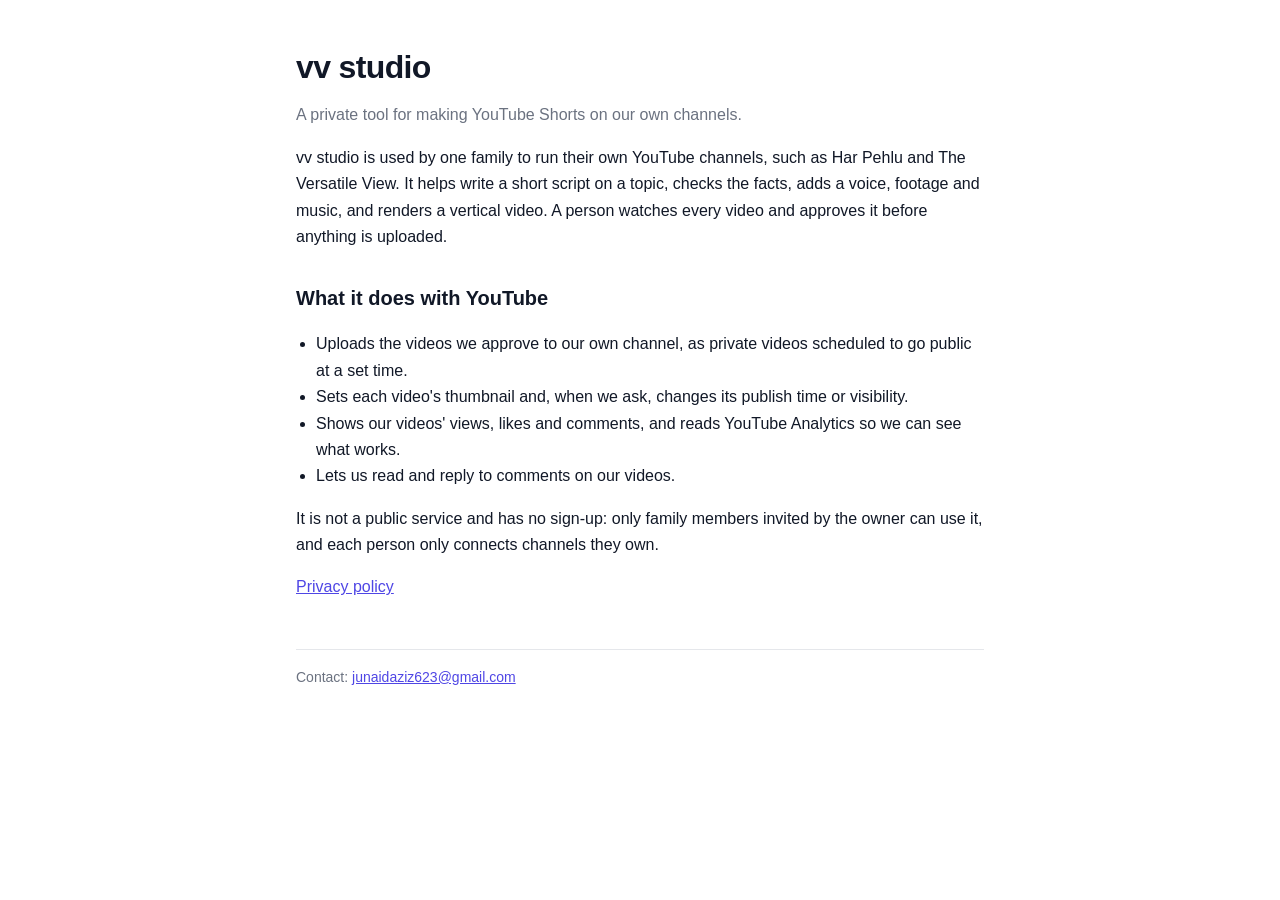
==== index.html @ 9658fede "vv studio: home page and privacy policy Co-Authored-By: Claude Opus 5.5 <noreply@anthropic.com>" ====
<!doctype html>
<html lang="en">
<head>
<meta charset="utf-8">
<meta name="viewport" content="width=device-width, initial-scale=1">
<title>vv studio</title>
<meta name="description" content="vv studio is a private tool a family uses to make and publish YouTube Shorts on their own channels.">
<link rel="stylesheet" href="style.css">
</head>
<body>
<main>
  <h1>vv studio</h1>
  <p class="muted">A private tool for making YouTube Shorts on our own channels.</p>

  <p>vv studio is used by one family to run their own YouTube channels, such as Har Pehlu and The Versatile View. It helps write a short script on a topic, checks the facts, adds a voice, footage and music, and renders a vertical video. A person watches every video and approves it before anything is uploaded.</p>

  <h2>What it does with YouTube</h2>
  <ul>
    <li>Uploads the videos we approve to our own channel, as private videos scheduled to go public at a set time.</li>
    <li>Sets each video's thumbnail and, when we ask, changes its publish time or visibility.</li>
    <li>Shows our videos' views, likes and comments, and reads YouTube Analytics so we can see what works.</li>
    <li>Lets us read and reply to comments on our videos.</li>
  </ul>

  <p>It is not a public service and has no sign-up: only family members invited by the owner can use it, and each person only connects channels they own.</p>

  <p><a href="privacy.html">Privacy policy</a></p>

  <footer>Contact: <a href="mailto:junaidaziz623@gmail.com">junaidaziz623@gmail.com</a></footer>
</main>
</body>
</html>
---- style.css ----
:root { --bg: #ffffff; --ink: #111827; --muted: #6b7280; --line: #e5e7eb; --accent: #4f46e5; color-scheme: light; }
@media (prefers-color-scheme: dark) { :root { --bg: #0b0d12; --ink: #eef0f4; --muted: #8b93a3; --line: #232834; --accent: #8b8cf8; color-scheme: dark; } }
* { box-sizing: border-box; }
body { margin: 0; background: var(--bg); color: var(--ink); font: 16px/1.65 -apple-system, BlinkMacSystemFont, "Segoe UI", Roboto, sans-serif; }
main { max-width: 720px; margin: 0 auto; padding: 48px 16px 64px; }
h1 { font-size: 32px; line-height: 1.2; letter-spacing: -.02em; margin: 0 0 8px; }
h2 { font-size: 20px; margin: 32px 0 8px; }
p, li { color: var(--ink); }
.muted { color: var(--muted); }
a { color: var(--accent); }
ul { padding-left: 20px; }
footer { margin-top: 48px; padding-top: 16px; border-top: 1px solid var(--line); color: var(--muted); font-size: 14px; }
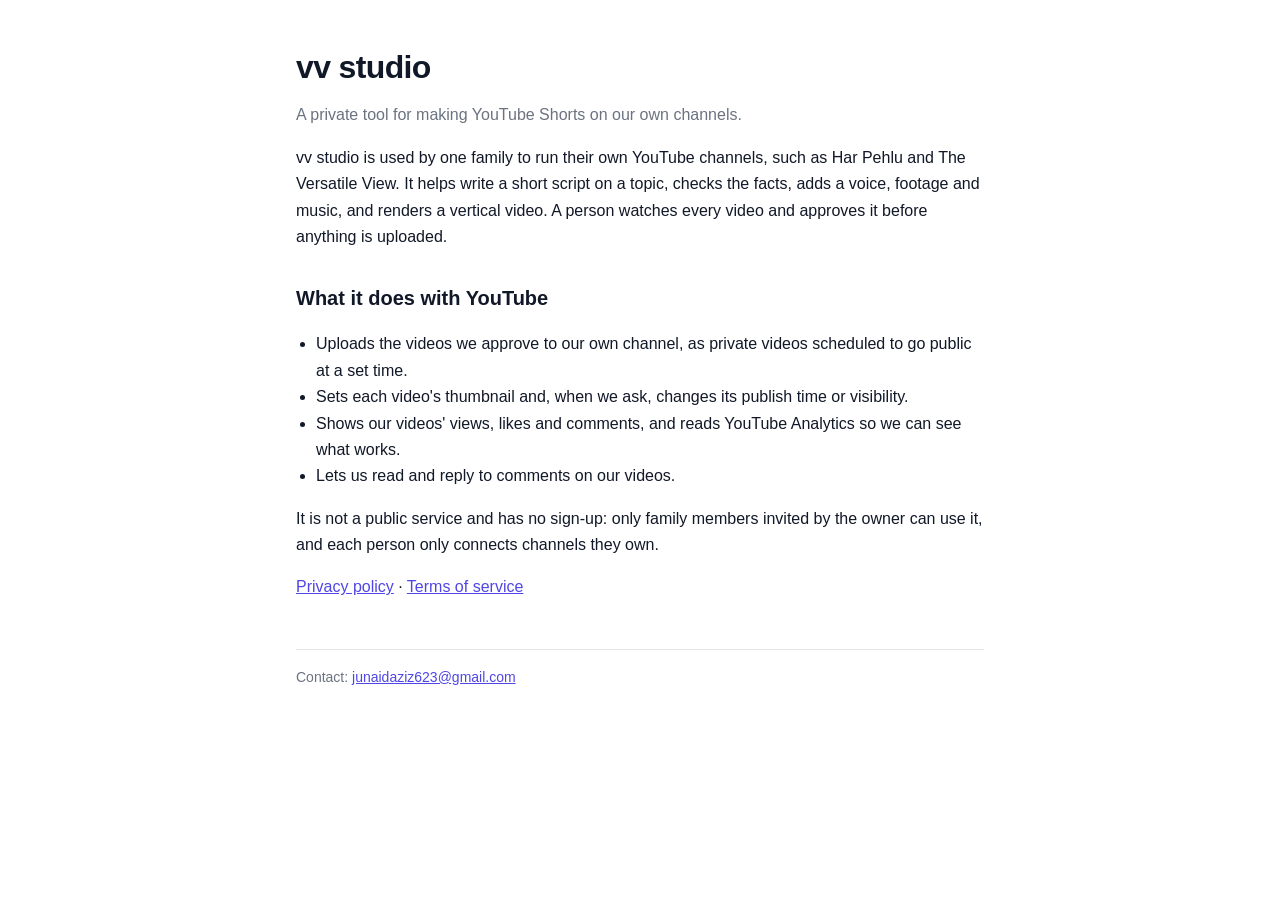
==== commit fab6096b: "Add terms of service; link it from home and privacy pages Co-Authored-By: Claude Opus 5.5 <noreply@a" ====
--- a/index.html
+++ b/index.html
@@ -24,7 +24,7 @@
 
   <p>It is not a public service and has no sign-up: only family members invited by the owner can use it, and each person only connects channels they own.</p>
 
-  <p><a href="privacy.html">Privacy policy</a></p>
+  <p><a href="privacy.html">Privacy policy</a> · <a href="terms.html">Terms of service</a></p>
 
   <footer>Contact: <a href="mailto:junaidaziz623@gmail.com">junaidaziz623@gmail.com</a></footer>
 </main>
